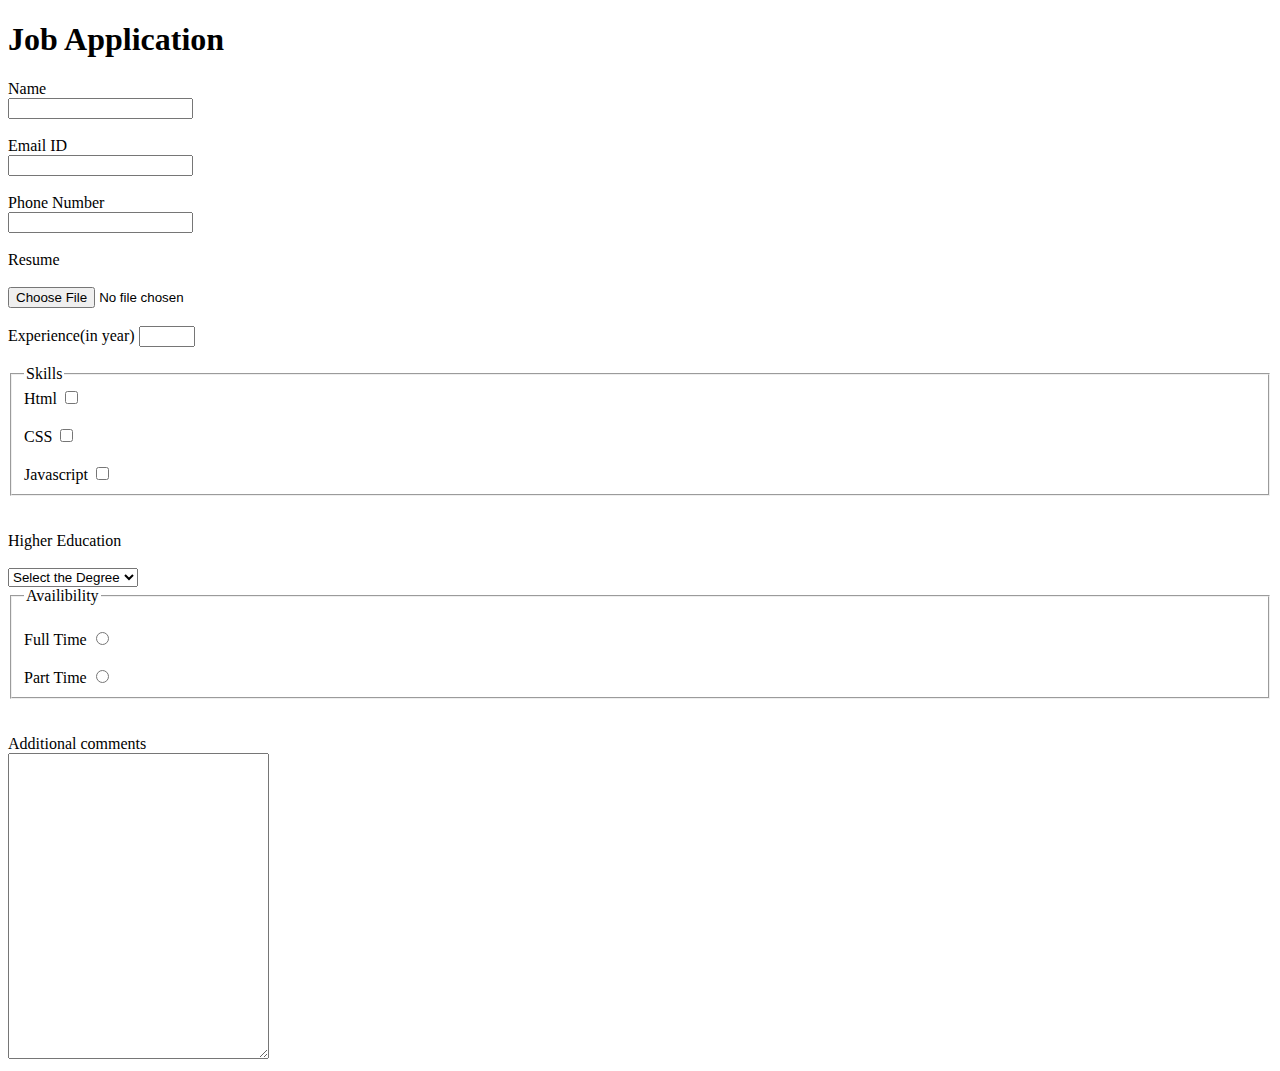
==== index.html @ 835914fb "Add files via upload" ====
<!DOCTYPE html>
<html lang="en">
<head>
    <meta charset="UTF-8">
    <meta name="viewport" content="width=device-width, initial-scale=1.0">
    <title>Document</title>
</head>
<h1>
    Job Application
</h1>
<body>
    <form>
        
        <label for="name">Name</label>
        <br>
        <input type="name" id="name">
        <br>
        <br>
        <label for="email">Email ID</label>
        <br>
        <input type="password" id="email">
        <br>
        <br>
        <label for="phone number">Phone Number</label>
        <br>
        <input type="tel" id="phone number" name="phone number">
        <br>
        <br>
        <label for="resume">Resume</label>
        <br>
        <br>      
        <input type="file" id="resume" name=" choose file">
        <br>
        <br>
        <label for="counter">Experience(in year)</label>
        <input type="number" id="counter" name="counter" min="0" max="50">
        <br>
        <br>
        <fieldset>
            <legend>Skills </legend>
                <label for="checkbox1">Html</label>
                <input type="checkbox" name="checkbox" id="checkbox1">
                <br>
                <br>
                <label for="checkbox2">CSS</label>
                <input type="checkbox" name="checkbox" id="checkbox2">
                <br>
                <br>
                <label for="checkbox3">Javascript</label>
                <input type="checkbox" name="checkbox" id="checkbox3">
         
        </fieldset>
        <br>
        <br>
        <label for="education type">Higher Education</label>
        <br>
        <br>

        <select name="Education type" id="education type">
            
            <option value="e">Select the Degree</option>
            <option value="a">Associate Degree</option>
            <option value="b">bachelor's Degree</option>
            <option value="c">Master's Degree</option>
            <option value="d">other</option>
        </select>
        <br>
        <fieldset>
            <legend>Availibility</legend>
            <br>
            <label for="radio1">Full Time</label>
            <input type="radio" name="radio" id="radio1">
            <br>
            <br>
            <label for="radio1">Part Time</label>
            <input type="radio" name="radio" id="radio2">
        </fieldset>
        <br>
        <br>
        <label for="textarea1">Additional comments</label>
        <br>

        <textarea type="textarea" name="textarea" id="textarea1" cols="30" rows="20"></textarea>
    </form>
    
</body>
</html>
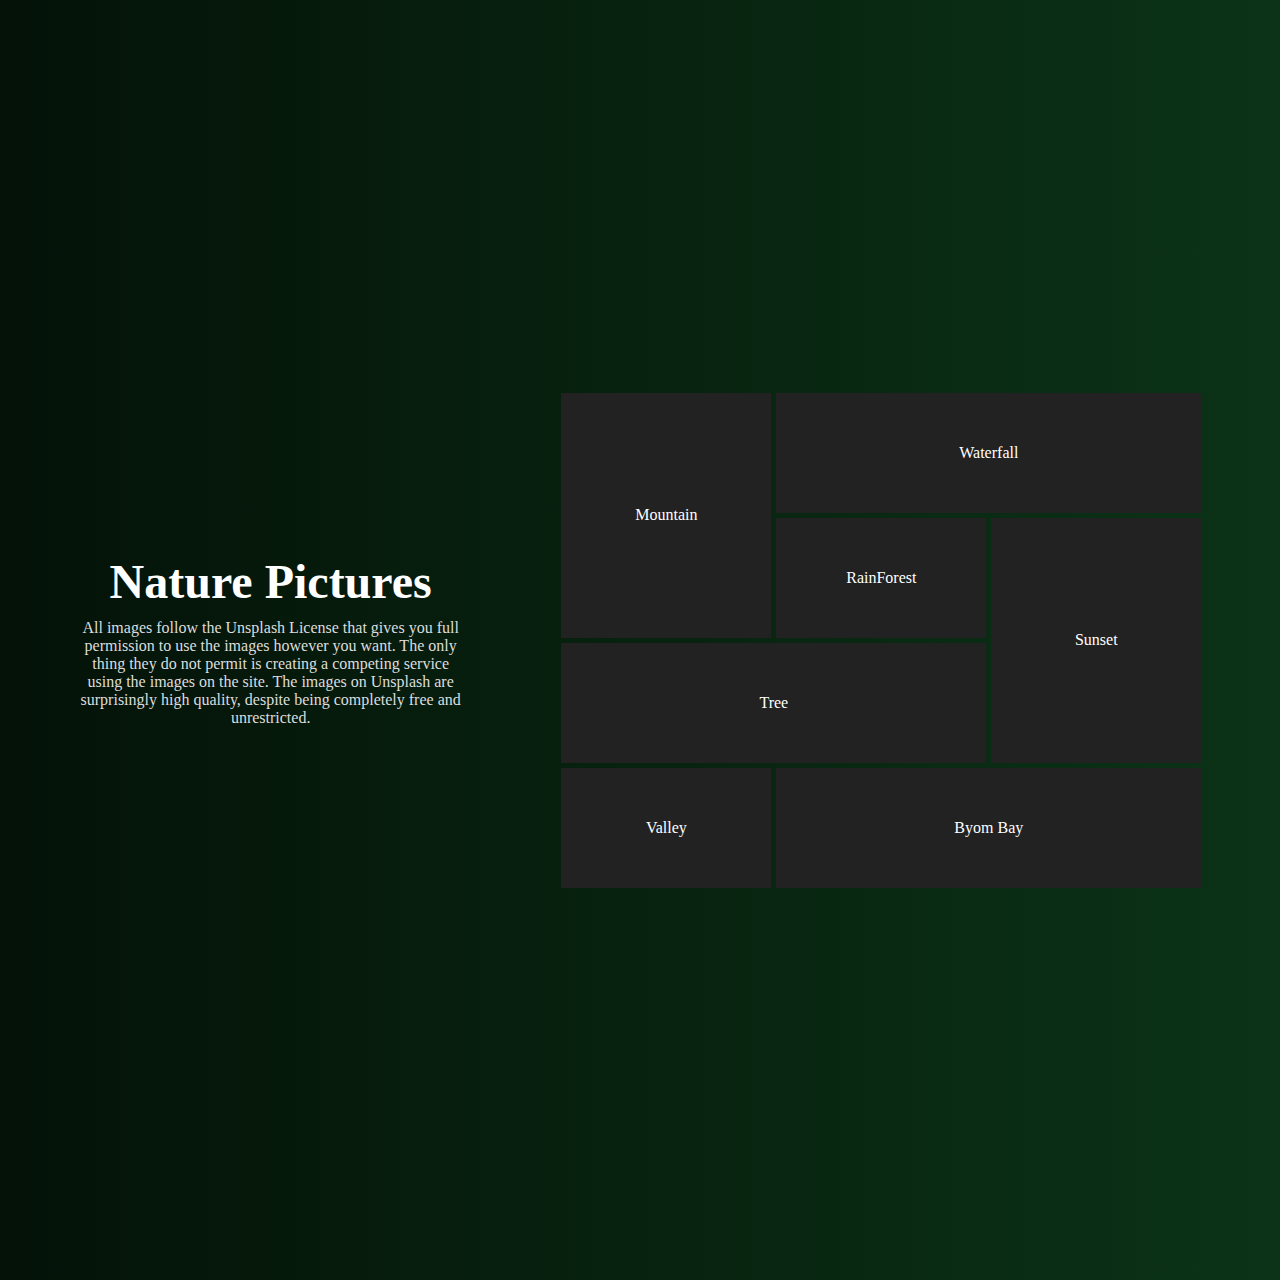
==== commit 0974ae69: "Add files via upload" ====
--- a/index.html
+++ b/index.html
@@ -3,85 +3,26 @@
 <head>
     <meta charset="UTF-8">
     <meta name="viewport" content="width=device-width, initial-scale=1.0">
-    <title>Document</title>
+    <title>Grid portfolio</title>
+    <link rel="stylesheet" href="style.css">
 </head>
-<h1>
-    Job Application
-</h1>
 <body>
-    <form>
+    <div class="container">
+        <div class="left-text">
+            <h2 class="heading">Nature Pictures</h2>
+            <p class="subheading">All images follow the Unsplash License that gives you full permission to use the images however you want. The only thing they do not permit is creating a competing service using the images on the site. The images on Unsplash are surprisingly high quality, despite being completely free and unrestricted.</p></div>
+        <div class="gallery">
+            <div class="box row-2"  style="background-image: url(https://plus.unsplash.com/premium_photo-1666963323736-5ee1c16ef19d?ixlib=rb-4.0.3&ixid=M3wxMjA3fDB8MHxzZWFyY2h8MTN8fG5hdHVyZXxlbnwwfHwwfHx8MA%3D%3D&auto=format&fit=crop&w=600&q=60);" >Mountain</div>
+            <div class="box col-2" style="background-image: url(https://images.unsplash.com/photo-1508459855340-fb63ac591728?ixlib=rb-4.0.3&ixid=M3wxMjA3fDB8MHxzZWFyY2h8NzZ8fG5hdHVyZXxlbnwwfHwwfHx8MA%3D%3D&auto=format&fit=crop&w=600&q=60);">Waterfall</div>
+            <div class="box"  style="background-image: url(https://images.unsplash.com/photo-1621849400072-f554417f7051?ixlib=rb-4.0.3&ixid=M3wxMjA3fDB8MHxzZWFyY2h8OTJ8fG5hdHVyZXxlbnwwfHwwfHx8MA%3D%3D&auto=format&fit=crop&w=600&q=60);">RainForest</div>
+            <div class="box row-2"  style="background-image: url(https://images.unsplash.com/photo-1492273840898-6102ad35701e?ixlib=rb-4.0.3&ixid=M3wxMjA3fDB8MHxzZWFyY2h8MTIwfHxuYXR1cmV8ZW58MHx8MHx8fDA%3D&auto=format&fit=crop&w=600&q=60);">Sunset</div>
+            <div class="box col-2"  style="background-image: url(https://images.unsplash.com/photo-1501261379837-c3b516327829?ixlib=rb-4.0.3&ixid=M3wxMjA3fDB8MHxzZWFyY2h8MTQyfHxuYXR1cmV8ZW58MHx8MHx8fDA%3D&auto=format&fit=crop&w=600&q=60);">Tree</div>
+            <div class="box"  style="background-image: url(https://images.unsplash.com/photo-1589891685391-b37508e8df4c?ixlib=rb-4.0.3&ixid=M3wxMjA3fDB8MHxzZWFyY2h8M3x8dmFsbGV5fGVufDB8fDB8fHww&auto=format&fit=crop&w=600&q=60);">Valley</div>
+            <div class="box col-2" style="background-image: url(https://images.unsplash.com/photo-1547036967-23d11aacaee0?ixlib=rb-4.0.3&ixid=M3wxMjA3fDB8MHxzZWFyY2h8NTV8fG5hdHVyZXxlbnwwfHwwfHx8MA%3D%3D&auto=format&fit=crop&w=600&q=60);">Byom Bay</div>
         
-        <label for="name">Name</label>
-        <br>
-        <input type="name" id="name">
-        <br>
-        <br>
-        <label for="email">Email ID</label>
-        <br>
-        <input type="password" id="email">
-        <br>
-        <br>
-        <label for="phone number">Phone Number</label>
-        <br>
-        <input type="tel" id="phone number" name="phone number">
-        <br>
-        <br>
-        <label for="resume">Resume</label>
-        <br>
-        <br>      
-        <input type="file" id="resume" name=" choose file">
-        <br>
-        <br>
-        <label for="counter">Experience(in year)</label>
-        <input type="number" id="counter" name="counter" min="0" max="50">
-        <br>
-        <br>
-        <fieldset>
-            <legend>Skills </legend>
-                <label for="checkbox1">Html</label>
-                <input type="checkbox" name="checkbox" id="checkbox1">
-                <br>
-                <br>
-                <label for="checkbox2">CSS</label>
-                <input type="checkbox" name="checkbox" id="checkbox2">
-                <br>
-                <br>
-                <label for="checkbox3">Javascript</label>
-                <input type="checkbox" name="checkbox" id="checkbox3">
-         
-        </fieldset>
-        <br>
-        <br>
-        <label for="education type">Higher Education</label>
-        <br>
-        <br>
+        </div>
+    </div>
 
-        <select name="Education type" id="education type">
-            
-            <option value="e">Select the Degree</option>
-            <option value="a">Associate Degree</option>
-            <option value="b">bachelor's Degree</option>
-            <option value="c">Master's Degree</option>
-            <option value="d">other</option>
-        </select>
-        <br>
-        <fieldset>
-            <legend>Availibility</legend>
-            <br>
-            <label for="radio1">Full Time</label>
-            <input type="radio" name="radio" id="radio1">
-            <br>
-            <br>
-            <label for="radio1">Part Time</label>
-            <input type="radio" name="radio" id="radio2">
-        </fieldset>
-        <br>
-        <br>
-        <label for="textarea1">Additional comments</label>
-        <br>
-
-        <textarea type="textarea" name="textarea" id="textarea1" cols="30" rows="20"></textarea>
-    </form>
     
 </body>
 </html>--- a/style.css
+++ b/style.css
@@ -0,0 +1,71 @@
+@import url('https://fonts.googleapis.com/css2?family=Bodoni+Moda:wght@400;900&family=Poppins:wght@400;700&family=Roboto:wght@400;700&display=swap');
+
+
+*{
+    margin: 0;
+    padding: 0;
+    box-sizing: border-box;
+}
+.body{
+    font-family: 'Bodoni Moda', serif;
+    font-size: 1.2rem;
+    
+}
+.container{
+    
+    min-height: 100vw;
+    display: flex;
+    justify-content: space-evenly;
+    align-items: center;
+    background: linear-gradient(to right, #041208 , #0b3317);
+    gap: 20px;
+    
+
+}
+.left-text{
+    flex-basis: 30%;
+}
+
+.heading{
+    font-size: 3rem;
+    color: white;
+    text-align: center;
+}
+.subheading{
+    color: #ddd;
+    margin-top: 10px;
+    text-align: center;
+    
+    
+}
+.gallery{
+    flex-basis: 50%;
+    display: grid;
+    grid-template-columns: repeat(3,1fr);
+    grid-auto-rows: 120px;
+    gap: 5px;
+   
+}
+.box{
+    background-size: cover;
+    /* background-position: center; */
+    color: white;
+    display: flex;
+    justify-content: center;
+    align-items: center;
+    background-color: #222;
+    background-blend-mode: hard-light;
+    cursor: pointer;
+}
+.box:hover{
+    background-color: #999;
+    transition:all 1s ease-in-out;
+    box-shadow: 0 0 4px white;
+    background-position: center;
+}
+.row-2{
+    grid-row: span 2;
+}
+.col-2{
+    grid-column: span 2;
+}